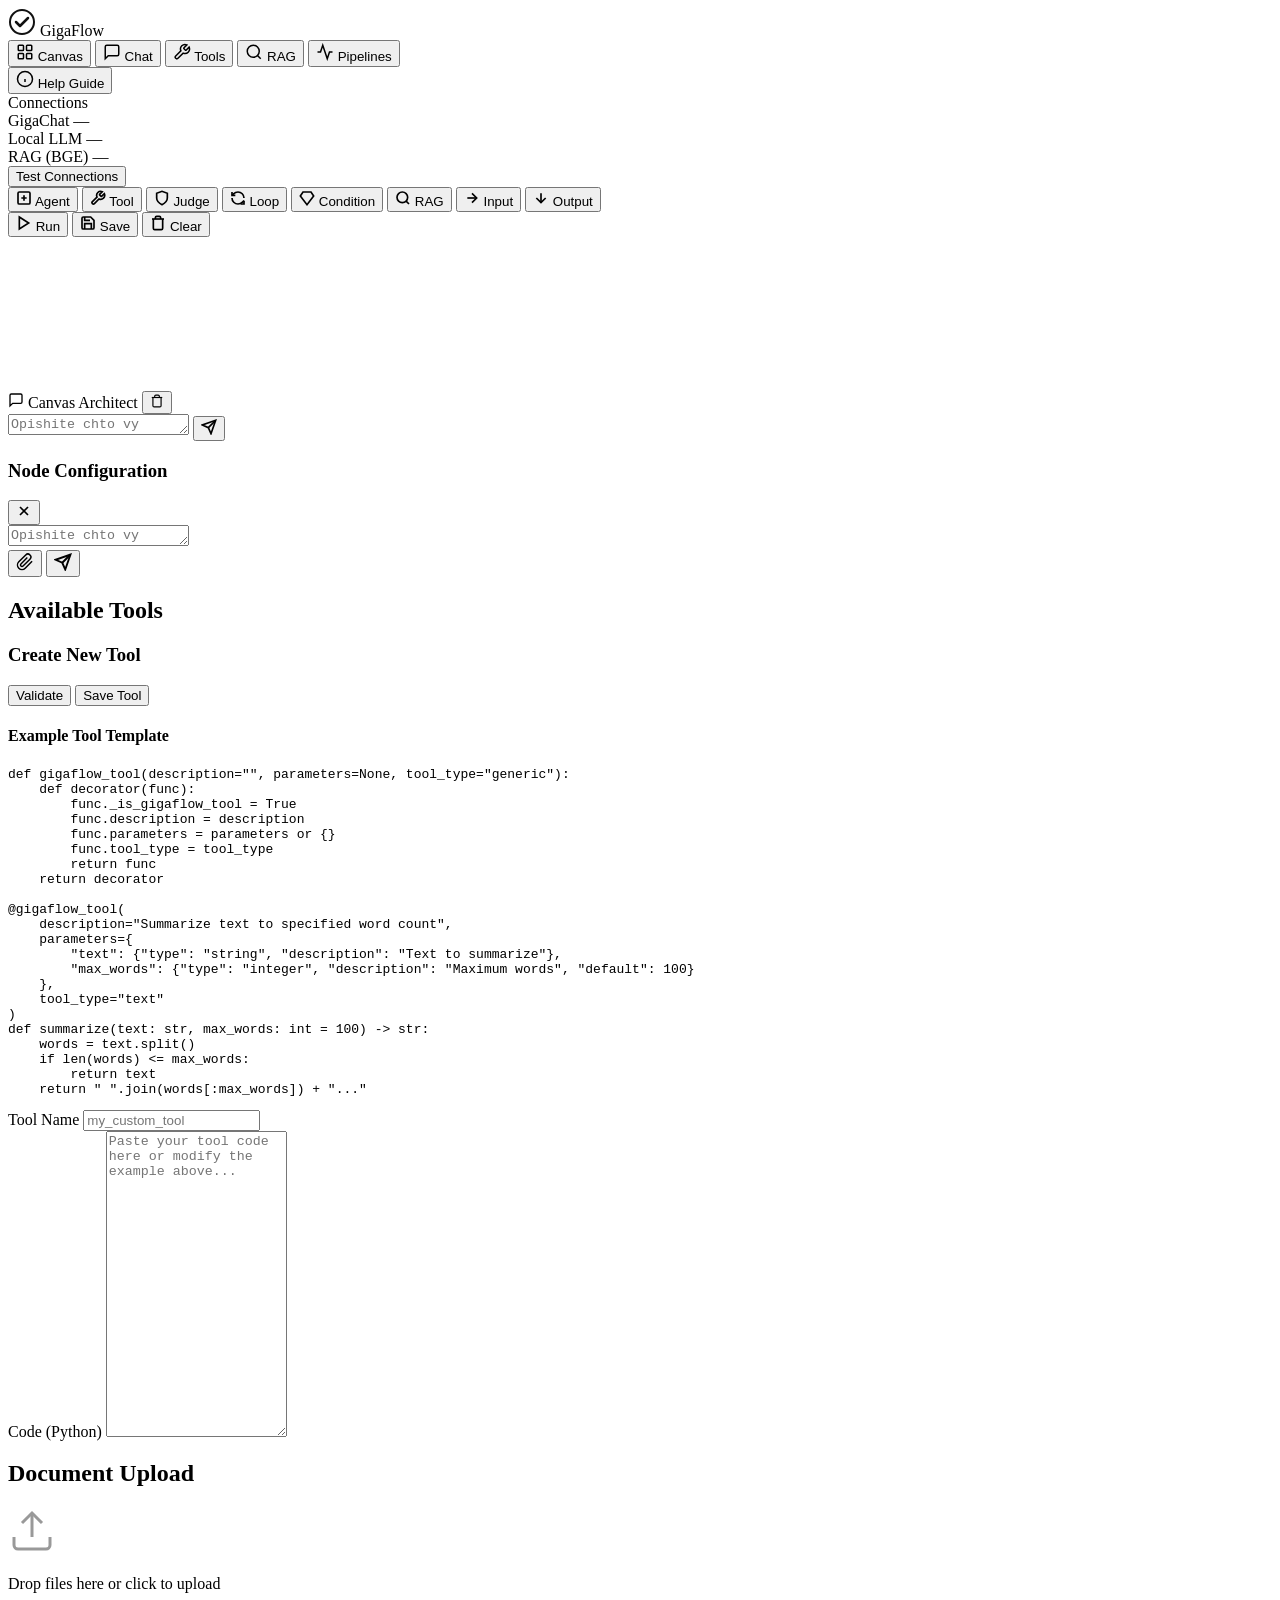
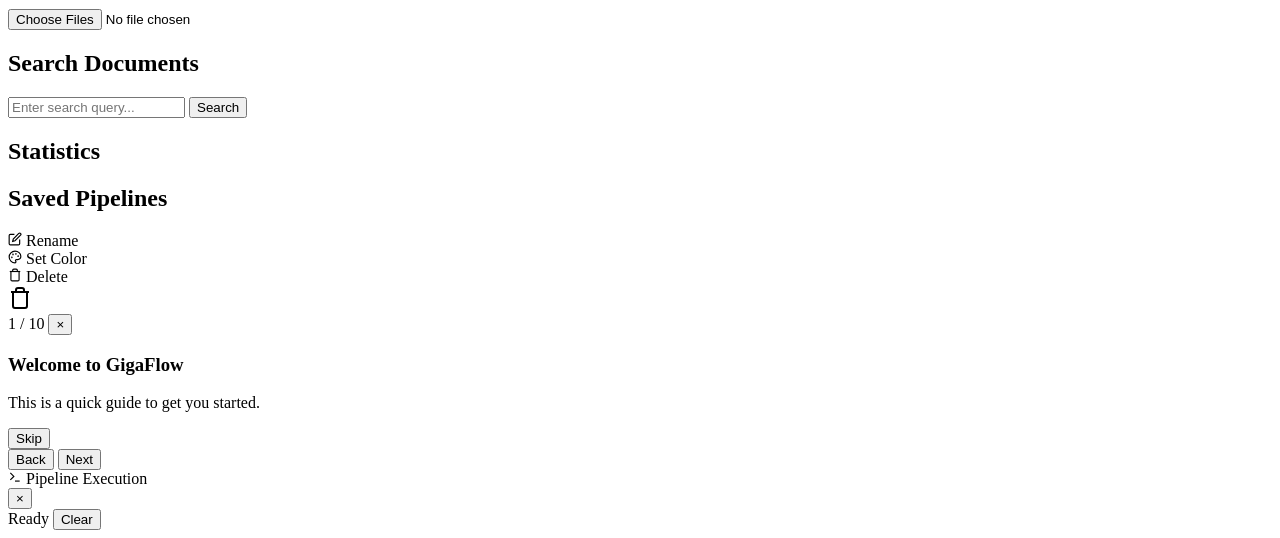
==== frontend/templates/index.html @ 36da5922 ""first commit"" ====
<!DOCTYPE html>
<html lang="ru">
<head>
    <meta charset="UTF-8">
    <meta name="viewport" content="width=device-width, initial-scale=1.0">
    <title>GigaFlow — Pipeline Builder</title>
    <link rel="stylesheet" href="/static/css/style.css">
</head>
<body>
    <div id="app">
        <!-- Sidebar -->
        <aside class="sidebar">
            <div class="sidebar-header">
                <div class="logo">
                    <svg width="28" height="28" viewBox="0 0 28 28" fill="none">
                        <circle cx="14" cy="14" r="12" stroke="#111" stroke-width="2" fill="none"/>
                        <path d="M8 14 L12 18 L20 10" stroke="#111" stroke-width="2.5" fill="none" stroke-linecap="round" stroke-linejoin="round"/>
                    </svg>
                    <span>GigaFlow</span>
                </div>
            </div>

            <nav class="sidebar-nav">
                <button class="nav-item active" data-view="canvas">
                    <svg width="18" height="18" viewBox="0 0 24 24" fill="none" stroke="currentColor" stroke-width="2">
                        <rect x="3" y="3" width="7" height="7" rx="1"/>
                        <rect x="14" y="3" width="7" height="7" rx="1"/>
                        <rect x="3" y="14" width="7" height="7" rx="1"/>
                        <rect x="14" y="14" width="7" height="7" rx="1"/>
                    </svg>
                    Canvas
                </button>
                <button class="nav-item" data-view="chat">
                    <svg width="18" height="18" viewBox="0 0 24 24" fill="none" stroke="currentColor" stroke-width="2">
                        <path d="M21 15a2 2 0 0 1-2 2H7l-4 4V5a2 2 0 0 1 2-2h14a2 2 0 0 1 2 2z"/>
                    </svg>
                    Chat
                </button>
                <button class="nav-item" data-view="tools">
                    <svg width="18" height="18" viewBox="0 0 24 24" fill="none" stroke="currentColor" stroke-width="2">
                        <path d="M14.7 6.3a1 1 0 0 0 0 1.4l1.6 1.6a1 1 0 0 0 1.4 0l3.77-3.77a6 6 0 0 1-7.94 7.94l-6.91 6.91a2.12 2.12 0 0 1-3-3l6.91-6.91a6 6 0 0 1 7.94-7.94l-3.76 3.76z"/>
                    </svg>
                    Tools
                </button>
                <button class="nav-item" data-view="rag">
                    <svg width="18" height="18" viewBox="0 0 24 24" fill="none" stroke="currentColor" stroke-width="2">
                        <circle cx="11" cy="11" r="8"/>
                        <path d="m21 21-4.35-4.35"/>
                    </svg>
                    RAG
                </button>
                <button class="nav-item" data-view="pipelines">
                    <svg width="18" height="18" viewBox="0 0 24 24" fill="none" stroke="currentColor" stroke-width="2">
                        <path d="M22 12h-4l-3 9L9 3l-3 9H2"/>
                    </svg>
                    Pipelines
                </button>
                <div class="sidebar-divider"></div>
                <button class="nav-item" id="tour-start-btn">
                    <svg width="18" height="18" viewBox="0 0 24 24" fill="none" stroke="currentColor" stroke-width="2">
                        <circle cx="12" cy="12" r="10"/>
                        <path d="M12 16v-4"/><path d="M12 8h.01"/>
                    </svg>
                    Help Guide
                </button>
            </nav>

            <div class="sidebar-section status-section">
                <div class="sidebar-label">Connections</div>
                <div class="status-row" id="status-gigachat">
                    <span class="status-dot" id="dot-gigachat"></span>
                    <span class="status-name">GigaChat</span>
                    <span class="status-text" id="text-gigachat">—</span>
                </div>
                <div class="status-row" id="status-local">
                    <span class="status-dot" id="dot-local"></span>
                    <span class="status-name">Local LLM</span>
                    <span class="status-text" id="text-local">—</span>
                </div>
                <div class="status-row" id="status-rag">
                    <span class="status-dot" id="dot-rag"></span>
                    <span class="status-name">RAG (BGE)</span>
                    <span class="status-text" id="text-rag">—</span>
                </div>
                <button class="btn-test-provider" id="test-provider-btn">Test Connections</button>
            </div>
        </aside>

        <!-- Main Content -->
        <main class="main-content">
            <!-- Canvas View -->
            <div class="view active" id="canvas-view">
                <div class="canvas-main">
                    <div class="canvas-workspace">
                        <div class="canvas-toolbar">
                    <div class="toolbar-group">
                        <button class="btn-icon" id="add-agent-btn" title="Add Agent">
                            <svg width="16" height="16" viewBox="0 0 24 24" fill="none" stroke="currentColor" stroke-width="2.5">
                                <rect x="3" y="3" width="18" height="18" rx="2"/>
                                <path d="M12 8v8m-4-4h8"/>
                            </svg>
                            Agent
                        </button>
                        <button class="btn-icon" id="add-tool-btn" title="Add Tool">
                            <svg width="16" height="16" viewBox="0 0 24 24" fill="none" stroke="currentColor" stroke-width="2.5">
                                <path d="M14.7 6.3a1 1 0 0 0 0 1.4l1.6 1.6a1 1 0 0 0 1.4 0l3.77-3.77a6 6 0 0 1-7.94 7.94l-6.91 6.91a2.12 2.12 0 0 1-3-3l6.91-6.91a6 6 0 0 1 7.94-7.94l-3.76 3.76z"/>
                            </svg>
                            Tool
                        </button>
                        <button class="btn-icon" id="add-judge-btn" title="Add Judge">
                            <svg width="16" height="16" viewBox="0 0 24 24" fill="none" stroke="currentColor" stroke-width="2.5">
                                <path d="M12 22s8-4 8-10V5l-8-3-8 3v7c0 6 8 10 8 10z"/>
                            </svg>
                            Judge
                        </button>
                        <button class="btn-icon" id="add-loop-btn" title="Add Loop">
                            <svg width="16" height="16" viewBox="0 0 24 24" fill="none" stroke="currentColor" stroke-width="2.5">
                                <path d="M21 12a9 9 0 0 0-9-9 9.75 9.75 0 0 0-6.74 2.74L3 8"/>
                                <path d="M3 3v5h5"/>
                                <path d="M3 12a9 9 0 0 0 9 9 9.75 9.75 0 0 0 6.74-2.74L21 16"/>
                                <path d="M16 21h5v-5"/>
                            </svg>
                            Loop
                        </button>
                        <button class="btn-icon" id="add-condition-btn" title="Add Condition">
                            <svg width="16" height="16" viewBox="0 0 24 24" fill="none" stroke="currentColor" stroke-width="2.5">
                                <path d="M6 3h12l4 6-10 13L2 9z"/>
                            </svg>
                            Condition
                        </button>
                        <button class="btn-icon" id="add-rag-btn" title="Add RAG">
                            <svg width="16" height="16" viewBox="0 0 24 24" fill="none" stroke="currentColor" stroke-width="2.5">
                                <circle cx="11" cy="11" r="8"/>
                                <path d="m21 21-4.35-4.35"/>
                            </svg>
                            RAG
                        </button>
                        <button class="btn-icon" id="add-input-btn" title="Add Input">
                            <svg width="16" height="16" viewBox="0 0 24 24" fill="none" stroke="currentColor" stroke-width="2.5">
                                <path d="M5 12h14"/><path d="M12 5l7 7-7 7"/>
                            </svg>
                            Input
                        </button>
                        <button class="btn-icon" id="add-output-btn" title="Add Output">
                            <svg width="16" height="16" viewBox="0 0 24 24" fill="none" stroke="currentColor" stroke-width="2.5">
                                <path d="M12 5v14"/><path d="M19 12l-7 7-7-7"/>
                            </svg>
                            Output
                        </button>
                    </div>
                    <div class="toolbar-group">
                        <button class="btn-primary" id="run-pipeline-btn">
                            <svg width="16" height="16" viewBox="0 0 24 24" fill="none" stroke="currentColor" stroke-width="2.5">
                                <polygon points="5 3 19 12 5 21 5 3"/>
                            </svg>
                            Run
                        </button>
                        <button class="btn-secondary" id="save-pipeline-btn">
                            <svg width="16" height="16" viewBox="0 0 24 24" fill="none" stroke="currentColor" stroke-width="2.5">
                                <path d="M19 21H5a2 2 0 0 1-2-2V5a2 2 0 0 1 2-2h11l5 5v11a2 2 0 0 1-2 2z"/>
                                <polyline points="17 21 17 13 7 13 7 21"/>
                                <polyline points="7 3 7 8 15 8"/>
                            </svg>
                            Save
                        </button>
                        <button class="btn-secondary" id="clear-canvas-btn">
                            <svg width="16" height="16" viewBox="0 0 24 24" fill="none" stroke="currentColor" stroke-width="2.5">
                                <polyline points="3 6 5 6 21 6"/>
                                <path d="M19 6v14a2 2 0 0 1-2 2H7a2 2 0 0 1-2-2V6m3 0V4a2 2 0 0 1 2-2h4a2 2 0 0 1 2 2v2"/>
                            </svg>
                            Clear
                        </button>
                    </div>
                </div>

                <div class="canvas-container" id="canvas-container">
                    <svg class="canvas-svg" id="canvas-svg">
                        <defs>
                            <marker id="arrowhead" markerWidth="10" markerHeight="7" refX="9" refY="3.5" orient="auto">
                                <polygon points="0 0, 10 3.5, 0 7" fill="#999"/>
                            </marker>
                        </defs>
                        <g id="edges-layer"></g>
                        <g id="nodes-layer"></g>
                    </svg>
                    <div class="canvas-nodes" id="canvas-nodes"></div>
                </div>

                    </div>
                    <!-- Canvas Chat -->
                    <div class="canvas-chat" id="canvas-chat">
                        <div class="canvas-chat-header">
                            <svg width="16" height="16" viewBox="0 0 24 24" fill="none" stroke="currentColor" stroke-width="2">
                                <path d="M21 15a2 2 0 0 1-2 2H7l-4 4V5a2 2 0 0 1 2-2h14a2 2 0 0 1 2 2z"/>
                            </svg>
                            <span>Canvas Architect</span>
                            <button class="canvas-chat-clear" id="canvas-chat-clear" title="Clear chat">
                                <svg width="14" height="14" viewBox="0 0 24 24" fill="none" stroke="currentColor" stroke-width="2">
                                    <polyline points="3 6 5 6 21 6"/>
                                    <path d="M19 6v14a2 2 0 0 1-2 2H7a2 2 0 0 1-2-2V6m3 0V4a2 2 0 0 1 2-2h4a2 2 0 0 1 2 2v2"/>
                                </svg>
                            </button>
                        </div>
                        <div class="canvas-chat-messages" id="canvas-chat-messages"></div>
                        <div class="canvas-chat-input-area">
                            <div class="canvas-chat-input-wrapper">
                                <textarea id="canvas-chat-input" placeholder="Opishite chto vy khotite sozdat..." rows="1"></textarea>
                                <button class="btn-send" id="canvas-chat-send">
                                    <svg width="16" height="16" viewBox="0 0 24 24" fill="none" stroke="currentColor" stroke-width="2.5">
                                        <line x1="22" y1="2" x2="11" y2="13"/>
                                        <polygon points="22 2 15 22 11 13 2 9 22 2"/>
                                    </svg>
                                </button>
                            </div>
                        </div>
                    </div>
                </div>
                <!-- Node Config Panel -->
                <div class="config-panel" id="config-panel">
                    <div class="config-header">
                        <h3 id="config-title">Node Configuration</h3>
                        <button class="btn-close" id="close-config">
                            <svg width="16" height="16" viewBox="0 0 24 24" fill="none" stroke="currentColor" stroke-width="2.5">
                                <line x1="18" y1="6" x2="6" y2="18"/>
                                <line x1="6" y1="6" x2="18" y2="18"/>
                            </svg>
                        </button>
                    </div>
                    <div class="config-body" id="config-body"></div>
                </div>
            </div>

            <!-- Chat View -->
            <div class="view" id="chat-view">
                <div class="chat-container">
                    <div class="chat-messages" id="chat-messages"></div>
                    <div class="chat-input-area">
                        <div class="chat-input-wrapper">
                            <textarea id="chat-input" placeholder="Opishite chto vy khotite sdelat..." rows="1"></textarea>
                            <div class="chat-actions">
                                <button class="btn-icon-sm" id="attach-file-btn" title="Attach file">
                                    <svg width="18" height="18" viewBox="0 0 24 24" fill="none" stroke="currentColor" stroke-width="2">
                                        <path d="M21.44 11.05l-9.19 9.19a6 6 0 0 1-8.49-8.49l9.19-9.19a4 4 0 0 1 5.66 5.66l-9.2 9.19a2 2 0 0 1-2.83-2.83l8.49-8.48"/>
                                    </svg>
                                </button>
                                <button class="btn-send" id="send-chat-btn">
                                    <svg width="18" height="18" viewBox="0 0 24 24" fill="none" stroke="currentColor" stroke-width="2.5">
                                        <line x1="22" y1="2" x2="11" y2="13"/>
                                        <polygon points="22 2 15 22 11 13 2 9 22 2"/>
                                    </svg>
                                </button>
                            </div>
                        </div>
                    </div>
                </div>
            </div>

            <!-- Tools View -->
            <div class="view" id="tools-view">
                <div class="tools-layout">
                    <div class="tools-sidebar">
                        <h2>Available Tools</h2>
                        <div class="tools-list" id="tools-list"></div>
                    </div>
                    <div class="tools-editor">
                        <div class="editor-header">
                            <h3>Create New Tool</h3>
                            <button class="btn-primary" id="validate-tool-btn">Validate</button>
                            <button class="btn-primary" id="save-tool-btn">Save Tool</button>
                        </div>
                        <div class="editor-body">
                            <div class="tool-example">
                                <h4>Example Tool Template</h4>
                                <pre><code>def gigaflow_tool(description="", parameters=None, tool_type="generic"):
    def decorator(func):
        func._is_gigaflow_tool = True
        func.description = description
        func.parameters = parameters or {}
        func.tool_type = tool_type
        return func
    return decorator

@gigaflow_tool(
    description="Summarize text to specified word count",
    parameters={
        "text": {"type": "string", "description": "Text to summarize"},
        "max_words": {"type": "integer", "description": "Maximum words", "default": 100}
    },
    tool_type="text"
)
def summarize(text: str, max_words: int = 100) -> str:
    words = text.split()
    if len(words) &lt;= max_words:
        return text
    return " ".join(words[:max_words]) + "..."</code></pre>
                            </div>
                            <div class="form-group">
                                <label>Tool Name</label>
                                <input type="text" id="tool-name" placeholder="my_custom_tool">
                            </div>
                            <div class="form-group">
                                <label>Code (Python)</label>
                                <textarea id="tool-code" rows="20" placeholder="Paste your tool code here or modify the example above..."></textarea>
                            </div>
                            <div class="validation-result" id="validation-result"></div>
                        </div>
                    </div>
                </div>
            </div>

            <!-- RAG View -->
            <div class="view" id="rag-view">
                <div class="rag-layout">
                    <div class="rag-upload">
                        <h2>Document Upload</h2>
                        <div class="drop-zone" id="drop-zone">
                            <svg width="48" height="48" viewBox="0 0 24 24" fill="none" stroke="#999" stroke-width="1.5">
                                <path d="M21 15v4a2 2 0 0 1-2 2H5a2 2 0 0 1-2-2v-4"/>
                                <polyline points="17 8 12 3 7 8"/>
                                <line x1="12" y1="3" x2="12" y2="15"/>
                            </svg>
                            <p>Drop files here or click to upload</p>
                            <input type="file" id="rag-file-input" multiple accept=".txt,.md,.pdf,.docx,.py,.json,.csv">
                        </div>
                    </div>
                    <div class="rag-search">
                        <h2>Search Documents</h2>
                        <div class="search-box">
                            <input type="text" id="rag-query" placeholder="Enter search query...">
                            <button class="btn-primary" id="rag-search-btn">Search</button>
                        </div>
                        <div class="rag-results" id="rag-results"></div>
                    </div>
                    <div class="rag-stats">
                        <h2>Statistics</h2>
                        <div class="stats-grid" id="rag-stats"></div>
                    </div>
                </div>
            </div>

            <!-- Pipelines View -->
            <div class="view" id="pipelines-view">
                <div class="pipelines-layout">
                    <h2>Saved Pipelines</h2>
                    <div class="pipelines-grid" id="pipelines-grid"></div>
                </div>
            </div>
        </main>
    </div>




    <!-- Context Menu -->
    <div class="context-menu" id="context-menu">
        <div class="context-item" data-action="rename"><svg width="14" height="14" viewBox="0 0 24 24" fill="none" stroke="currentColor" stroke-width="2"><path d="M11 4H4a2 2 0 0 0-2 2v14a2 2 0 0 0 2 2h14a2 2 0 0 0 2-2v-7"/><path d="M18.5 2.5a2.121 2.121 0 0 1 3 3L12 15l-4 1 1-4 9.5-9.5z"/></svg> Rename</div>
        <div class="context-item" data-action="color"><svg width="14" height="14" viewBox="0 0 24 24" fill="none" stroke="currentColor" stroke-width="2"><circle cx="13.5" cy="6.5" r=".5"/><circle cx="17.5" cy="10.5" r=".5"/><circle cx="8.5" cy="7.5" r=".5"/><circle cx="6.5" cy="12.5" r=".5"/><path d="M12 2C6.5 2 2 6.5 2 12s4.5 10 10 10c.926 0 1.648-.746 1.648-1.688 0-.437-.18-.835-.437-1.125-.29-.289-.438-.652-.438-1.125a1.64 1.64 0 0 1 1.668-1.668h1.996c3.051 0 5.555-2.503 5.555-5.554C21.965 6.01 17.461 2 12 2z"/></svg> Set Color</div>
        <div class="context-separator"></div>
        <div class="context-item danger" data-action="delete"><svg width="14" height="14" viewBox="0 0 24 24" fill="none" stroke="currentColor" stroke-width="2"><polyline points="3 6 5 6 21 6"/><path d="M19 6v14a2 2 0 0 1-2 2H7a2 2 0 0 1-2-2V6m3 0V4a2 2 0 0 1 2-2h4a2 2 0 0 1 2 2v2"/></svg> Delete</div>
    </div>

    <!-- Color Picker -->
    <div class="color-picker" id="color-picker">
        <div class="color-option" style="background:#111" data-color=""></div>
        <div class="color-option" style="background:#ef4444" data-color="#ef4444"></div>
        <div class="color-option" style="background:#f59e0b" data-color="#f59e0b"></div>
        <div class="color-option" style="background:#22c55e" data-color="#22c55e"></div>
        <div class="color-option" style="background:#3b82f6" data-color="#3b82f6"></div>
        <div class="color-option" style="background:#a855f7" data-color="#a855f7"></div>
        <div class="color-option" style="background:#ec4899" data-color="#ec4899"></div>
        <div class="color-option" style="background:#06b6d4" data-color="#06b6d4"></div>
    </div>

    <!-- Trash Bin -->
    <div class="trash-bin" id="trash-bin" title="Drag here to delete">
        <svg width="24" height="24" viewBox="0 0 24 24" fill="none" stroke="currentColor" stroke-width="2">
            <polyline points="3 6 5 6 21 6"/>
            <path d="M19 6v14a2 2 0 0 1-2 2H7a2 2 0 0 1-2-2V6m3 0V4a2 2 0 0 1 2-2h4a2 2 0 0 1 2 2v2"/>
        </svg>
    </div>

    <!-- Tour Overlay -->
    <div class="tour-overlay" id="tour-overlay">
        <div class="tour-backdrop"></div>
        <div class="tour-spotlight" id="tour-spotlight"></div>
        <div class="tour-card" id="tour-card">
            <div class="tour-header">
                <span class="tour-step" id="tour-step">1 / 10</span>
                <button class="tour-close" id="tour-close">×</button>
            </div>
            <div class="tour-body">
                <h3 id="tour-title">Welcome to GigaFlow</h3>
                <p id="tour-desc">This is a quick guide to get you started.</p>
            </div>
            <div class="tour-footer">
                <button class="btn-secondary" id="tour-skip">Skip</button>
                <div class="tour-nav">
                    <button class="btn-secondary" id="tour-prev">Back</button>
                    <button class="btn-primary" id="tour-next">Next</button>
                </div>
            </div>
        </div>
    </div>


    <!-- Terminal Overlay -->
    <div class="terminal-overlay" id="terminal-overlay">
        <div class="terminal-window">
            <div class="terminal-header">
                <div class="terminal-title">
                    <svg width="14" height="14" viewBox="0 0 24 24" fill="none" stroke="currentColor" stroke-width="2">
                        <polyline points="4 17 10 11 4 5"/><line x1="12" y1="19" x2="20" y2="19"/>
                    </svg>
                    Pipeline Execution
                </div>
                <button class="terminal-close" id="terminal-close">×</button>
            </div>
            <div class="terminal-body" id="terminal-body"></div>
            <div class="terminal-footer">
                <span class="terminal-status" id="terminal-status">Ready</span>
                <button class="btn-secondary btn-sm" id="terminal-clear">Clear</button>
            </div>
        </div>
    </div>
    <script src="/static/js/config.js"></script>
    <script src="/static/js/app.js"></script>
    <script src="/static/js/canvas.js"></script>
    <script src="/static/js/canvas_chat.js"></script>
    <script src="/static/js/chat.js"></script>

    <script src="/static/js/connections.js"></script>

    <script src="/static/js/local_settings.js"></script>
    <script src="/static/js/pipelines.js"></script>
    <script src="/static/js/rag.js"></script>
    <script src="/static/js/tools.js"></script>
    <script src="/static/js/tour.js"></script>
    <script src="/static/js/ui.js"></script>
    <script src="/static/js/context_menu.js"></script>
</body>
</html>
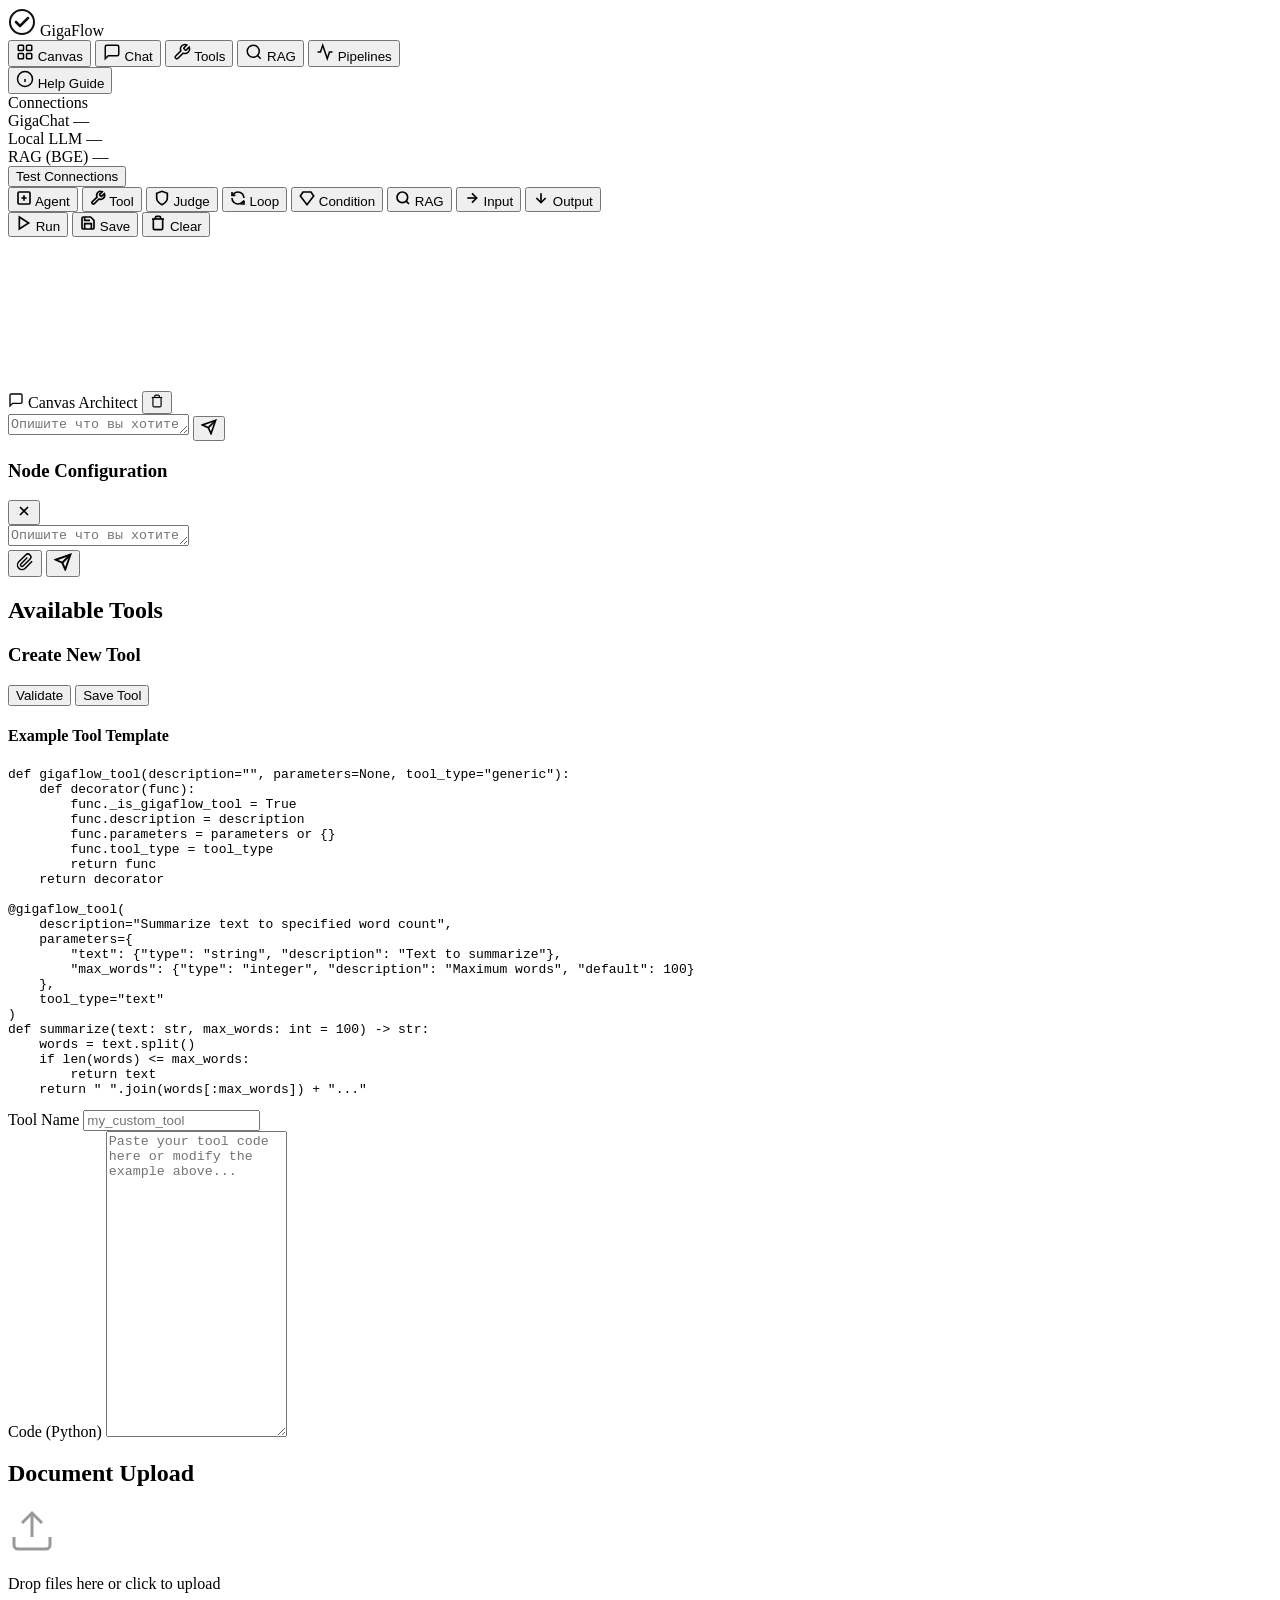
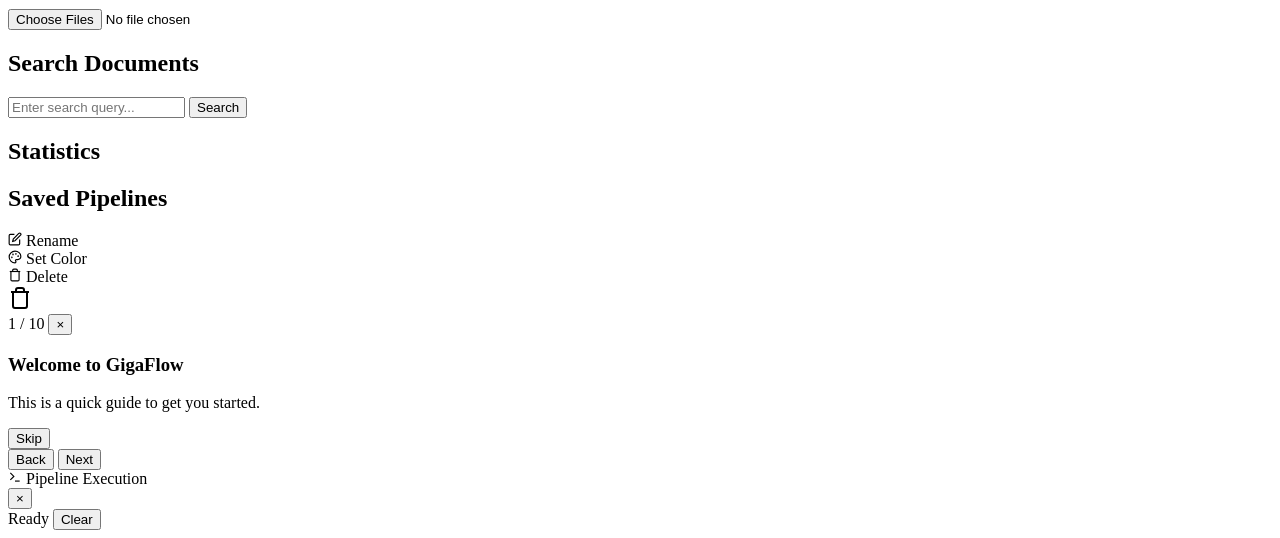
==== commit 094764ce: "mini edit" ====
--- a/frontend/templates/index.html
+++ b/frontend/templates/index.html
@@ -93,98 +93,98 @@
                 <div class="canvas-main">
                     <div class="canvas-workspace">
                         <div class="canvas-toolbar">
-                    <div class="toolbar-group">
-                        <button class="btn-icon" id="add-agent-btn" title="Add Agent">
-                            <svg width="16" height="16" viewBox="0 0 24 24" fill="none" stroke="currentColor" stroke-width="2.5">
-                                <rect x="3" y="3" width="18" height="18" rx="2"/>
-                                <path d="M12 8v8m-4-4h8"/>
+                            <div class="toolbar-group">
+                                <button class="btn-icon" id="add-agent-btn" title="Add Agent">
+                                    <svg width="16" height="16" viewBox="0 0 24 24" fill="none" stroke="currentColor" stroke-width="2.5">
+                                        <rect x="3" y="3" width="18" height="18" rx="2"/>
+                                        <path d="M12 8v8m-4-4h8"/>
+                                    </svg>
+                                    Agent
+                                </button>
+                                <button class="btn-icon" id="add-tool-btn" title="Add Tool">
+                                    <svg width="16" height="16" viewBox="0 0 24 24" fill="none" stroke="currentColor" stroke-width="2.5">
+                                        <path d="M14.7 6.3a1 1 0 0 0 0 1.4l1.6 1.6a1 1 0 0 0 1.4 0l3.77-3.77a6 6 0 0 1-7.94 7.94l-6.91 6.91a2.12 2.12 0 0 1-3-3l6.91-6.91a6 6 0 0 1 7.94-7.94l-3.76 3.76z"/>
+                                    </svg>
+                                    Tool
+                                </button>
+                                <button class="btn-icon" id="add-judge-btn" title="Add Judge">
+                                    <svg width="16" height="16" viewBox="0 0 24 24" fill="none" stroke="currentColor" stroke-width="2.5">
+                                        <path d="M12 22s8-4 8-10V5l-8-3-8 3v7c0 6 8 10 8 10z"/>
+                                    </svg>
+                                    Judge
+                                </button>
+                                <button class="btn-icon" id="add-loop-btn" title="Add Loop">
+                                    <svg width="16" height="16" viewBox="0 0 24 24" fill="none" stroke="currentColor" stroke-width="2.5">
+                                        <path d="M21 12a9 9 0 0 0-9-9 9.75 9.75 0 0 0-6.74 2.74L3 8"/>
+                                        <path d="M3 3v5h5"/>
+                                        <path d="M3 12a9 9 0 0 0 9 9 9.75 9.75 0 0 0 6.74-2.74L21 16"/>
+                                        <path d="M16 21h5v-5"/>
+                                    </svg>
+                                    Loop
+                                </button>
+                                <button class="btn-icon" id="add-condition-btn" title="Add Condition">
+                                    <svg width="16" height="16" viewBox="0 0 24 24" fill="none" stroke="currentColor" stroke-width="2.5">
+                                        <path d="M6 3h12l4 6-10 13L2 9z"/>
+                                    </svg>
+                                    Condition
+                                </button>
+                                <button class="btn-icon" id="add-rag-btn" title="Add RAG">
+                                    <svg width="16" height="16" viewBox="0 0 24 24" fill="none" stroke="currentColor" stroke-width="2.5">
+                                        <circle cx="11" cy="11" r="8"/>
+                                        <path d="m21 21-4.35-4.35"/>
+                                    </svg>
+                                    RAG
+                                </button>
+                                <button class="btn-icon" id="add-input-btn" title="Add Input">
+                                    <svg width="16" height="16" viewBox="0 0 24 24" fill="none" stroke="currentColor" stroke-width="2.5">
+                                        <path d="M5 12h14"/><path d="M12 5l7 7-7 7"/>
+                                    </svg>
+                                    Input
+                                </button>
+                                <button class="btn-icon" id="add-output-btn" title="Add Output">
+                                    <svg width="16" height="16" viewBox="0 0 24 24" fill="none" stroke="currentColor" stroke-width="2.5">
+                                        <path d="M12 5v14"/><path d="M19 12l-7 7-7-7"/>
+                                    </svg>
+                                    Output
+                                </button>
+                            </div>
+                            <div class="toolbar-group">
+                                <button class="btn-primary" id="run-pipeline-btn">
+                                    <svg width="16" height="16" viewBox="0 0 24 24" fill="none" stroke="currentColor" stroke-width="2.5">
+                                        <polygon points="5 3 19 12 5 21 5 3"/>
+                                    </svg>
+                                    Run
+                                </button>
+                                <button class="btn-secondary" id="save-pipeline-btn">
+                                    <svg width="16" height="16" viewBox="0 0 24 24" fill="none" stroke="currentColor" stroke-width="2.5">
+                                        <path d="M19 21H5a2 2 0 0 1-2-2V5a2 2 0 0 1 2-2h11l5 5v11a2 2 0 0 1-2 2z"/>
+                                        <polyline points="17 21 17 13 7 13 7 21"/>
+                                        <polyline points="7 3 7 8 15 8"/>
+                                    </svg>
+                                    Save
+                                </button>
+                                <button class="btn-secondary" id="clear-canvas-btn">
+                                    <svg width="16" height="16" viewBox="0 0 24 24" fill="none" stroke="currentColor" stroke-width="2.5">
+                                        <polyline points="3 6 5 6 21 6"/>
+                                        <path d="M19 6v14a2 2 0 0 1-2 2H7a2 2 0 0 1-2-2V6m3 0V4a2 2 0 0 1 2-2h4a2 2 0 0 1 2 2v2"/>
+                                    </svg>
+                                    Clear
+                                </button>
+                            </div>
+                        </div>
+
+                        <div class="canvas-container" id="canvas-container">
+                            <svg class="canvas-svg" id="canvas-svg">
+                                <defs>
+                                    <marker id="arrowhead" markerWidth="10" markerHeight="7" refX="9" refY="3.5" orient="auto">
+                                        <polygon points="0 0, 10 3.5, 0 7" fill="#999"/>
+                                    </marker>
+                                </defs>
+                                <g id="edges-layer"></g>
+                                <g id="nodes-layer"></g>
                             </svg>
-                            Agent
-                        </button>
-                        <button class="btn-icon" id="add-tool-btn" title="Add Tool">
-                            <svg width="16" height="16" viewBox="0 0 24 24" fill="none" stroke="currentColor" stroke-width="2.5">
-                                <path d="M14.7 6.3a1 1 0 0 0 0 1.4l1.6 1.6a1 1 0 0 0 1.4 0l3.77-3.77a6 6 0 0 1-7.94 7.94l-6.91 6.91a2.12 2.12 0 0 1-3-3l6.91-6.91a6 6 0 0 1 7.94-7.94l-3.76 3.76z"/>
-                            </svg>
-                            Tool
-                        </button>
-                        <button class="btn-icon" id="add-judge-btn" title="Add Judge">
-                            <svg width="16" height="16" viewBox="0 0 24 24" fill="none" stroke="currentColor" stroke-width="2.5">
-                                <path d="M12 22s8-4 8-10V5l-8-3-8 3v7c0 6 8 10 8 10z"/>
-                            </svg>
-                            Judge
-                        </button>
-                        <button class="btn-icon" id="add-loop-btn" title="Add Loop">
-                            <svg width="16" height="16" viewBox="0 0 24 24" fill="none" stroke="currentColor" stroke-width="2.5">
-                                <path d="M21 12a9 9 0 0 0-9-9 9.75 9.75 0 0 0-6.74 2.74L3 8"/>
-                                <path d="M3 3v5h5"/>
-                                <path d="M3 12a9 9 0 0 0 9 9 9.75 9.75 0 0 0 6.74-2.74L21 16"/>
-                                <path d="M16 21h5v-5"/>
-                            </svg>
-                            Loop
-                        </button>
-                        <button class="btn-icon" id="add-condition-btn" title="Add Condition">
-                            <svg width="16" height="16" viewBox="0 0 24 24" fill="none" stroke="currentColor" stroke-width="2.5">
-                                <path d="M6 3h12l4 6-10 13L2 9z"/>
-                            </svg>
-                            Condition
-                        </button>
-                        <button class="btn-icon" id="add-rag-btn" title="Add RAG">
-                            <svg width="16" height="16" viewBox="0 0 24 24" fill="none" stroke="currentColor" stroke-width="2.5">
-                                <circle cx="11" cy="11" r="8"/>
-                                <path d="m21 21-4.35-4.35"/>
-                            </svg>
-                            RAG
-                        </button>
-                        <button class="btn-icon" id="add-input-btn" title="Add Input">
-                            <svg width="16" height="16" viewBox="0 0 24 24" fill="none" stroke="currentColor" stroke-width="2.5">
-                                <path d="M5 12h14"/><path d="M12 5l7 7-7 7"/>
-                            </svg>
-                            Input
-                        </button>
-                        <button class="btn-icon" id="add-output-btn" title="Add Output">
-                            <svg width="16" height="16" viewBox="0 0 24 24" fill="none" stroke="currentColor" stroke-width="2.5">
-                                <path d="M12 5v14"/><path d="M19 12l-7 7-7-7"/>
-                            </svg>
-                            Output
-                        </button>
-                    </div>
-                    <div class="toolbar-group">
-                        <button class="btn-primary" id="run-pipeline-btn">
-                            <svg width="16" height="16" viewBox="0 0 24 24" fill="none" stroke="currentColor" stroke-width="2.5">
-                                <polygon points="5 3 19 12 5 21 5 3"/>
-                            </svg>
-                            Run
-                        </button>
-                        <button class="btn-secondary" id="save-pipeline-btn">
-                            <svg width="16" height="16" viewBox="0 0 24 24" fill="none" stroke="currentColor" stroke-width="2.5">
-                                <path d="M19 21H5a2 2 0 0 1-2-2V5a2 2 0 0 1 2-2h11l5 5v11a2 2 0 0 1-2 2z"/>
-                                <polyline points="17 21 17 13 7 13 7 21"/>
-                                <polyline points="7 3 7 8 15 8"/>
-                            </svg>
-                            Save
-                        </button>
-                        <button class="btn-secondary" id="clear-canvas-btn">
-                            <svg width="16" height="16" viewBox="0 0 24 24" fill="none" stroke="currentColor" stroke-width="2.5">
-                                <polyline points="3 6 5 6 21 6"/>
-                                <path d="M19 6v14a2 2 0 0 1-2 2H7a2 2 0 0 1-2-2V6m3 0V4a2 2 0 0 1 2-2h4a2 2 0 0 1 2 2v2"/>
-                            </svg>
-                            Clear
-                        </button>
-                    </div>
-                </div>
-
-                <div class="canvas-container" id="canvas-container">
-                    <svg class="canvas-svg" id="canvas-svg">
-                        <defs>
-                            <marker id="arrowhead" markerWidth="10" markerHeight="7" refX="9" refY="3.5" orient="auto">
-                                <polygon points="0 0, 10 3.5, 0 7" fill="#999"/>
-                            </marker>
-                        </defs>
-                        <g id="edges-layer"></g>
-                        <g id="nodes-layer"></g>
-                    </svg>
-                    <div class="canvas-nodes" id="canvas-nodes"></div>
-                </div>
+                            <div class="canvas-nodes" id="canvas-nodes"></div>
+                        </div>
 
                     </div>
                     <!-- Canvas Chat -->
@@ -204,7 +204,7 @@
                         <div class="canvas-chat-messages" id="canvas-chat-messages"></div>
                         <div class="canvas-chat-input-area">
                             <div class="canvas-chat-input-wrapper">
-                                <textarea id="canvas-chat-input" placeholder="Opishite chto vy khotite sozdat..." rows="1"></textarea>
+                                <textarea id="canvas-chat-input" placeholder="Опишите что вы хотите создать..." rows="1"></textarea>
                                 <button class="btn-send" id="canvas-chat-send">
                                     <svg width="16" height="16" viewBox="0 0 24 24" fill="none" stroke="currentColor" stroke-width="2.5">
                                         <line x1="22" y1="2" x2="11" y2="13"/>
@@ -236,7 +236,7 @@
                     <div class="chat-messages" id="chat-messages"></div>
                     <div class="chat-input-area">
                         <div class="chat-input-wrapper">
-                            <textarea id="chat-input" placeholder="Opishite chto vy khotite sdelat..." rows="1"></textarea>
+                            <textarea id="chat-input" placeholder="Опишите что вы хотите сделать..." rows="1"></textarea>
                             <div class="chat-actions">
                                 <button class="btn-icon-sm" id="attach-file-btn" title="Attach file">
                                     <svg width="18" height="18" viewBox="0 0 24 24" fill="none" stroke="currentColor" stroke-width="2">
@@ -290,7 +290,7 @@
 )
 def summarize(text: str, max_words: int = 100) -> str:
     words = text.split()
-    if len(words) &lt;= max_words:
+    if len(words) <= max_words:
         return text
     return " ".join(words[:max_words]) + "..."</code></pre>
                             </div>
@@ -348,9 +348,6 @@
         </main>
     </div>
 
-
-
-
     <!-- Context Menu -->
     <div class="context-menu" id="context-menu">
         <div class="context-item" data-action="rename"><svg width="14" height="14" viewBox="0 0 24 24" fill="none" stroke="currentColor" stroke-width="2"><path d="M11 4H4a2 2 0 0 0-2 2v14a2 2 0 0 0 2 2h14a2 2 0 0 0 2-2v-7"/><path d="M18.5 2.5a2.121 2.121 0 0 1 3 3L12 15l-4 1 1-4 9.5-9.5z"/></svg> Rename</div>
@@ -402,7 +399,6 @@
         </div>
     </div>
 
-
     <!-- Terminal Overlay -->
     <div class="terminal-overlay" id="terminal-overlay">
         <div class="terminal-window">
@@ -422,21 +418,27 @@
             </div>
         </div>
     </div>
+
+    <!-- ========== SCRIPTS: CORRECT ORDER ========== -->
+    <!-- 1. Config first -->
     <script src="/static/js/config.js"></script>
+    <!-- 2. App core (defines state, views, navItems, NODE_TYPES, etc.) -->
     <script src="/static/js/app.js"></script>
+    <!-- 3. Canvas logic -->
     <script src="/static/js/canvas.js"></script>
     <script src="/static/js/canvas_chat.js"></script>
+    <!-- 4. Feature modules -->
     <script src="/static/js/chat.js"></script>
-
     <script src="/static/js/connections.js"></script>
-
     <script src="/static/js/local_settings.js"></script>
     <script src="/static/js/pipelines.js"></script>
     <script src="/static/js/rag.js"></script>
     <script src="/static/js/tools.js"></script>
+    <!-- 5. UI utilities (depends on state, views, navItems from app.js) -->
+    <script src="/static/js/ui.js"></script>
+    <!-- 6. Context menu (depends on state, NODE_TYPES, deleteSelectedNode from app.js/canvas.js) -->
+    <script src="/static/js/context_menu.js"></script>
+    <!-- 7. Tour (depends on nothing critical, but safe to load last) -->
     <script src="/static/js/tour.js"></script>
-    <script src="/static/js/ui.js"></script>
-    <script src="/static/js/context_menu.js"></script>
 </body>
-</html>
-
+</html>
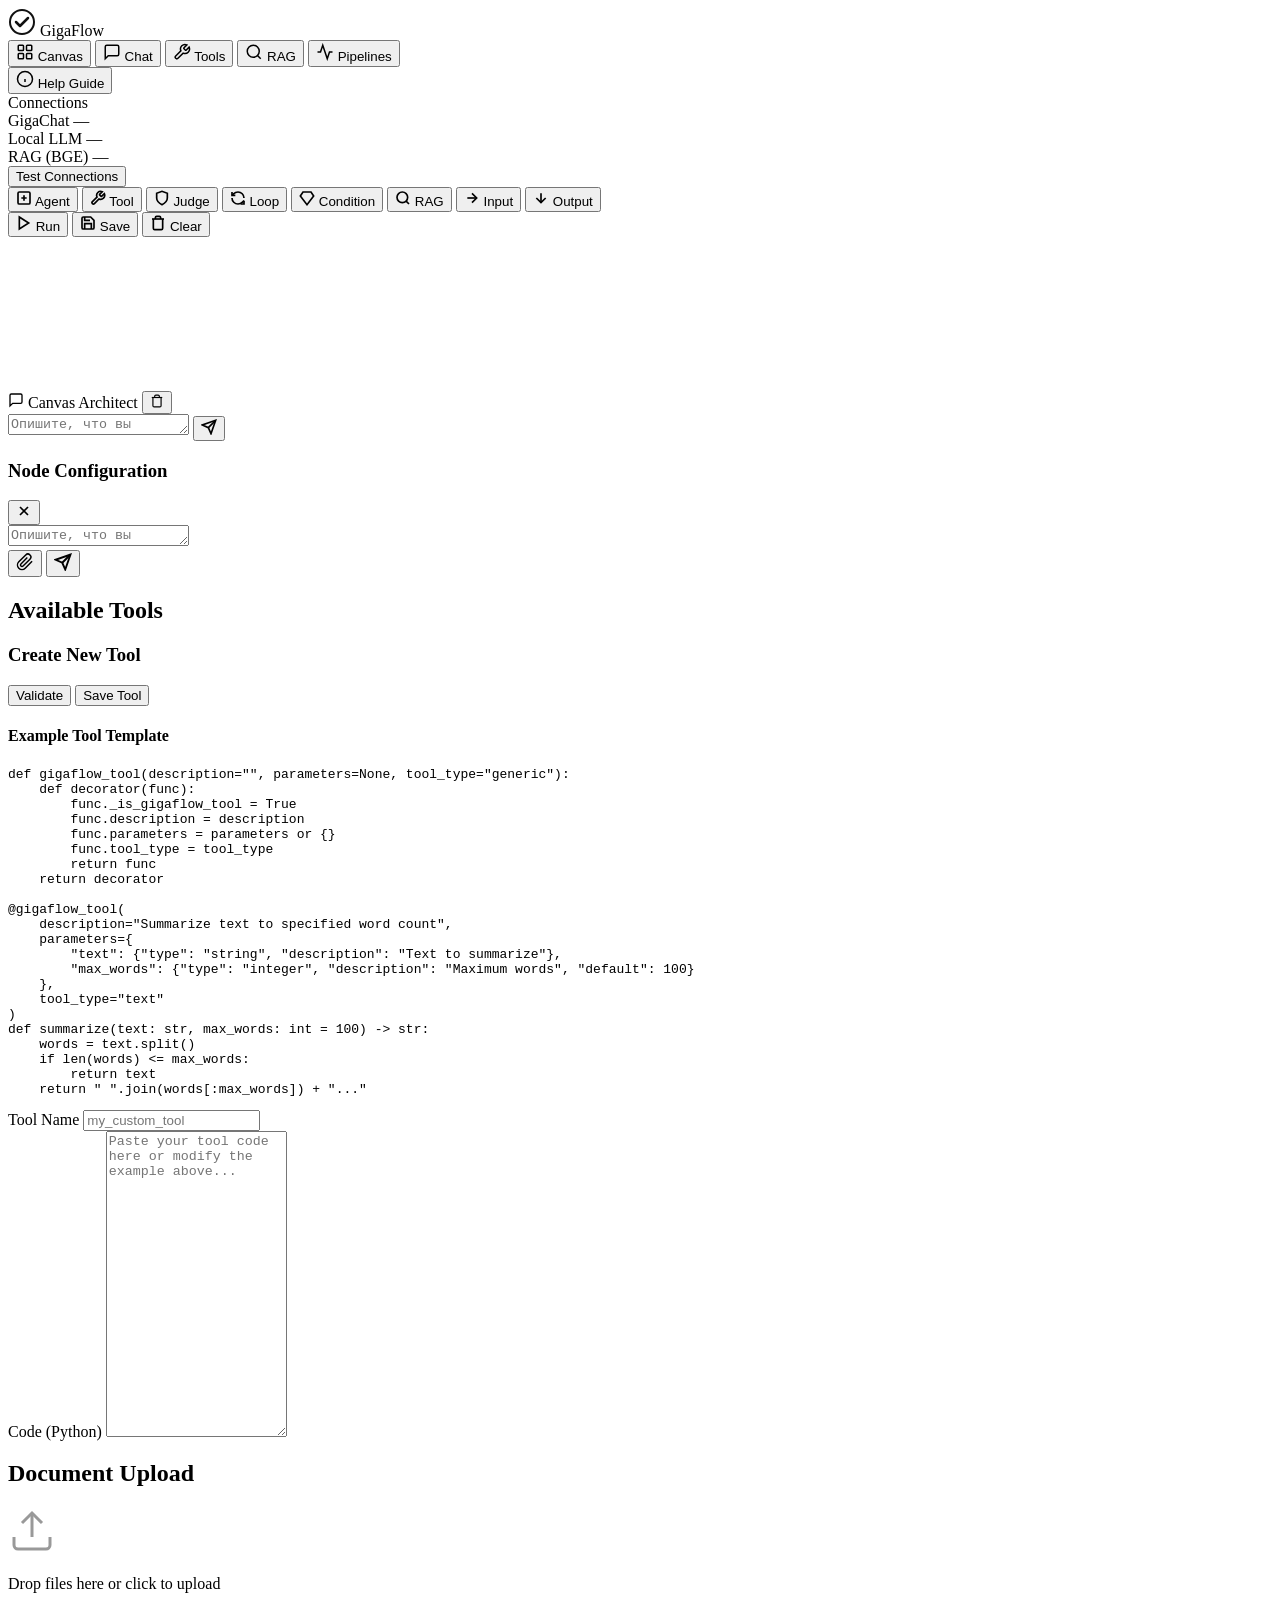
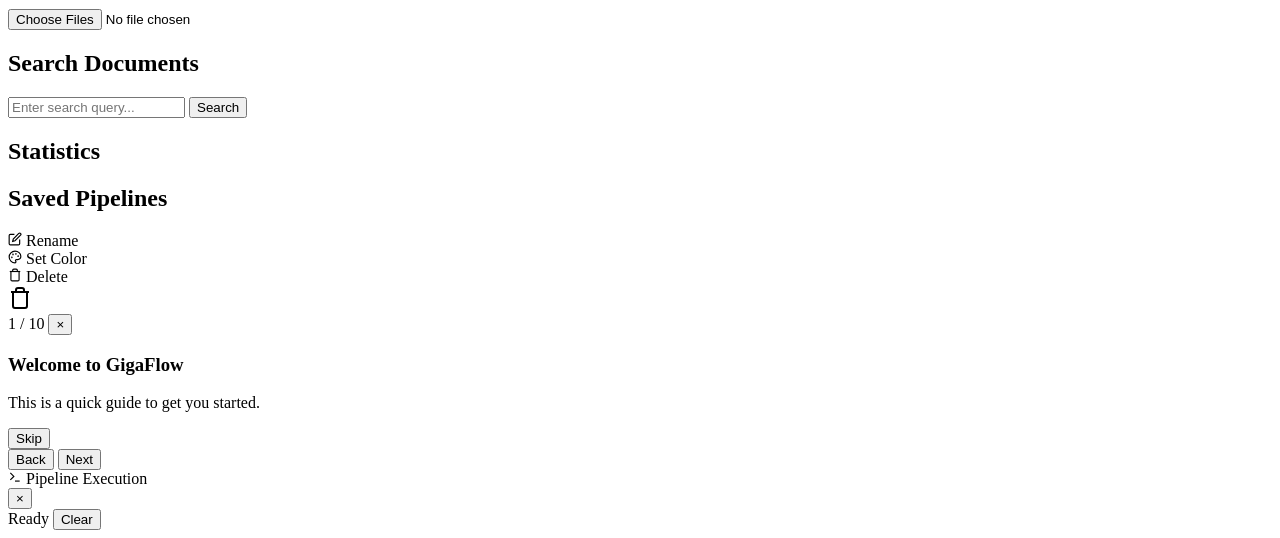
==== commit 6244d2ec: "Fix canvas, cmd" ====
--- a/frontend/templates/index.html
+++ b/frontend/templates/index.html
@@ -204,7 +204,7 @@
                         <div class="canvas-chat-messages" id="canvas-chat-messages"></div>
                         <div class="canvas-chat-input-area">
                             <div class="canvas-chat-input-wrapper">
-                                <textarea id="canvas-chat-input" placeholder="Опишите что вы хотите создать..." rows="1"></textarea>
+                                <textarea id="canvas-chat-input" placeholder="Опишите, что вы хотите создать..." rows="1"></textarea>
                                 <button class="btn-send" id="canvas-chat-send">
                                     <svg width="16" height="16" viewBox="0 0 24 24" fill="none" stroke="currentColor" stroke-width="2.5">
                                         <line x1="22" y1="2" x2="11" y2="13"/>
@@ -236,7 +236,7 @@
                     <div class="chat-messages" id="chat-messages"></div>
                     <div class="chat-input-area">
                         <div class="chat-input-wrapper">
-                            <textarea id="chat-input" placeholder="Опишите что вы хотите сделать..." rows="1"></textarea>
+                            <textarea id="chat-input" placeholder="Опишите, что вы хотите сделать..." rows="1"></textarea>
                             <div class="chat-actions">
                                 <button class="btn-icon-sm" id="attach-file-btn" title="Attach file">
                                     <svg width="18" height="18" viewBox="0 0 24 24" fill="none" stroke="currentColor" stroke-width="2">
